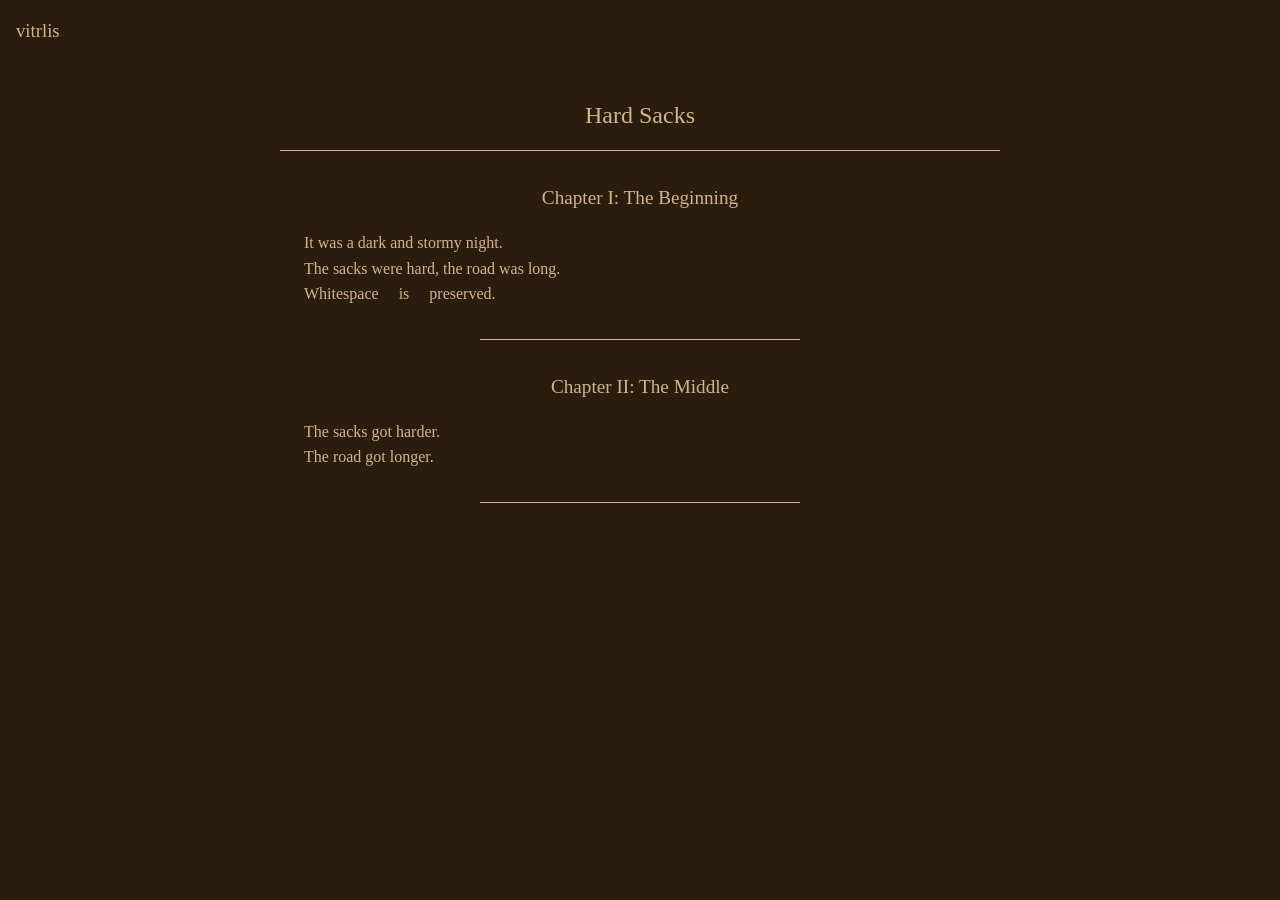
==== book.html @ 9f98b8ba "second commit" ====
<!DOCTYPE html>
<html lang="en">
<head>
    <meta charset="UTF-8">
    <meta name="viewport" content="width=device-width, initial-scale=1.0">
    <title>Hard Sacks - vitrlis</title>
    <link rel="stylesheet" href="style.css">
</head>
<body class="sub-page">
    <div class="site-header">
        <a href="index.html"><h3>vitrlis</h3></a>
    </div>
    
    <div class="content-container">
        <h2 class="main-title">Hard Sacks</h2>
        <hr class="full-width">
        
        <div class="chapters">

            <div class="chapter">
                <h5 class="chapter-title">Chapter I: The Beginning</h5>
                <div class="text-content">It was a dark and stormy night.
The sacks were hard, the road was long.
Whitespace     is     preserved.</div>
                <hr class="chapter-divider">
            </div>

            <div class="chapter">
                <h5 class="chapter-title">Chapter II: The Middle</h5>
                <div class="text-content">The sacks got harder.
The road got longer.</div>
                <hr class="chapter-divider">
            </div>

        </div>
    </div>
</body>
</html>
---- style.css ----
body {
  background-color: #2b1d0e; /* Dark brown */
  color: #d2b48c; /* Sepia/Tan */
  font-family: "Times New Roman", Times, serif;
  margin: 0;
  padding: 2rem;
  line-height: 1.6;
}

a {
  color: inherit;
  text-decoration: none;
}

a:hover {
  text-decoration: underline;
}

h2, h3, h5 {
  font-weight: normal;
  text-align: center;
  margin: 0;
}

h2 {
  font-size: 1.5rem;
}

h3 {
  font-size: 1.17rem;
}

.home-nav {
  display: flex;
  flex-direction: column;
  align-items: center;
  justify-content: center;
  height: 80vh;
  gap: 2rem;
}

.site-header {
  position: absolute;
  top: 1rem;
  left: 1rem;
}

.site-header h3 {
  text-align: left;
  margin: 0;
}

.content-container {
  max-width: 800px;
  margin: 4rem auto;
}

.main-title {
  font-size: 1.5rem;
  margin-bottom: 0.5rem;
}

hr.full-width {
  border: 0;
  border-top: 1px solid #d2b48c;
  margin: 1rem 5%;
}

hr.chapter-divider {
  border: 0;
  border-top: 1px solid #d2b48c;
  margin: 2rem 30%;
}

.chapter-title {
  font-size: 1.2rem;
  margin: 2rem 0 1rem 0;
}

.text-content {
  white-space: pre-wrap;
  text-align: left;
  margin: 0 8% 2rem 8%;
}
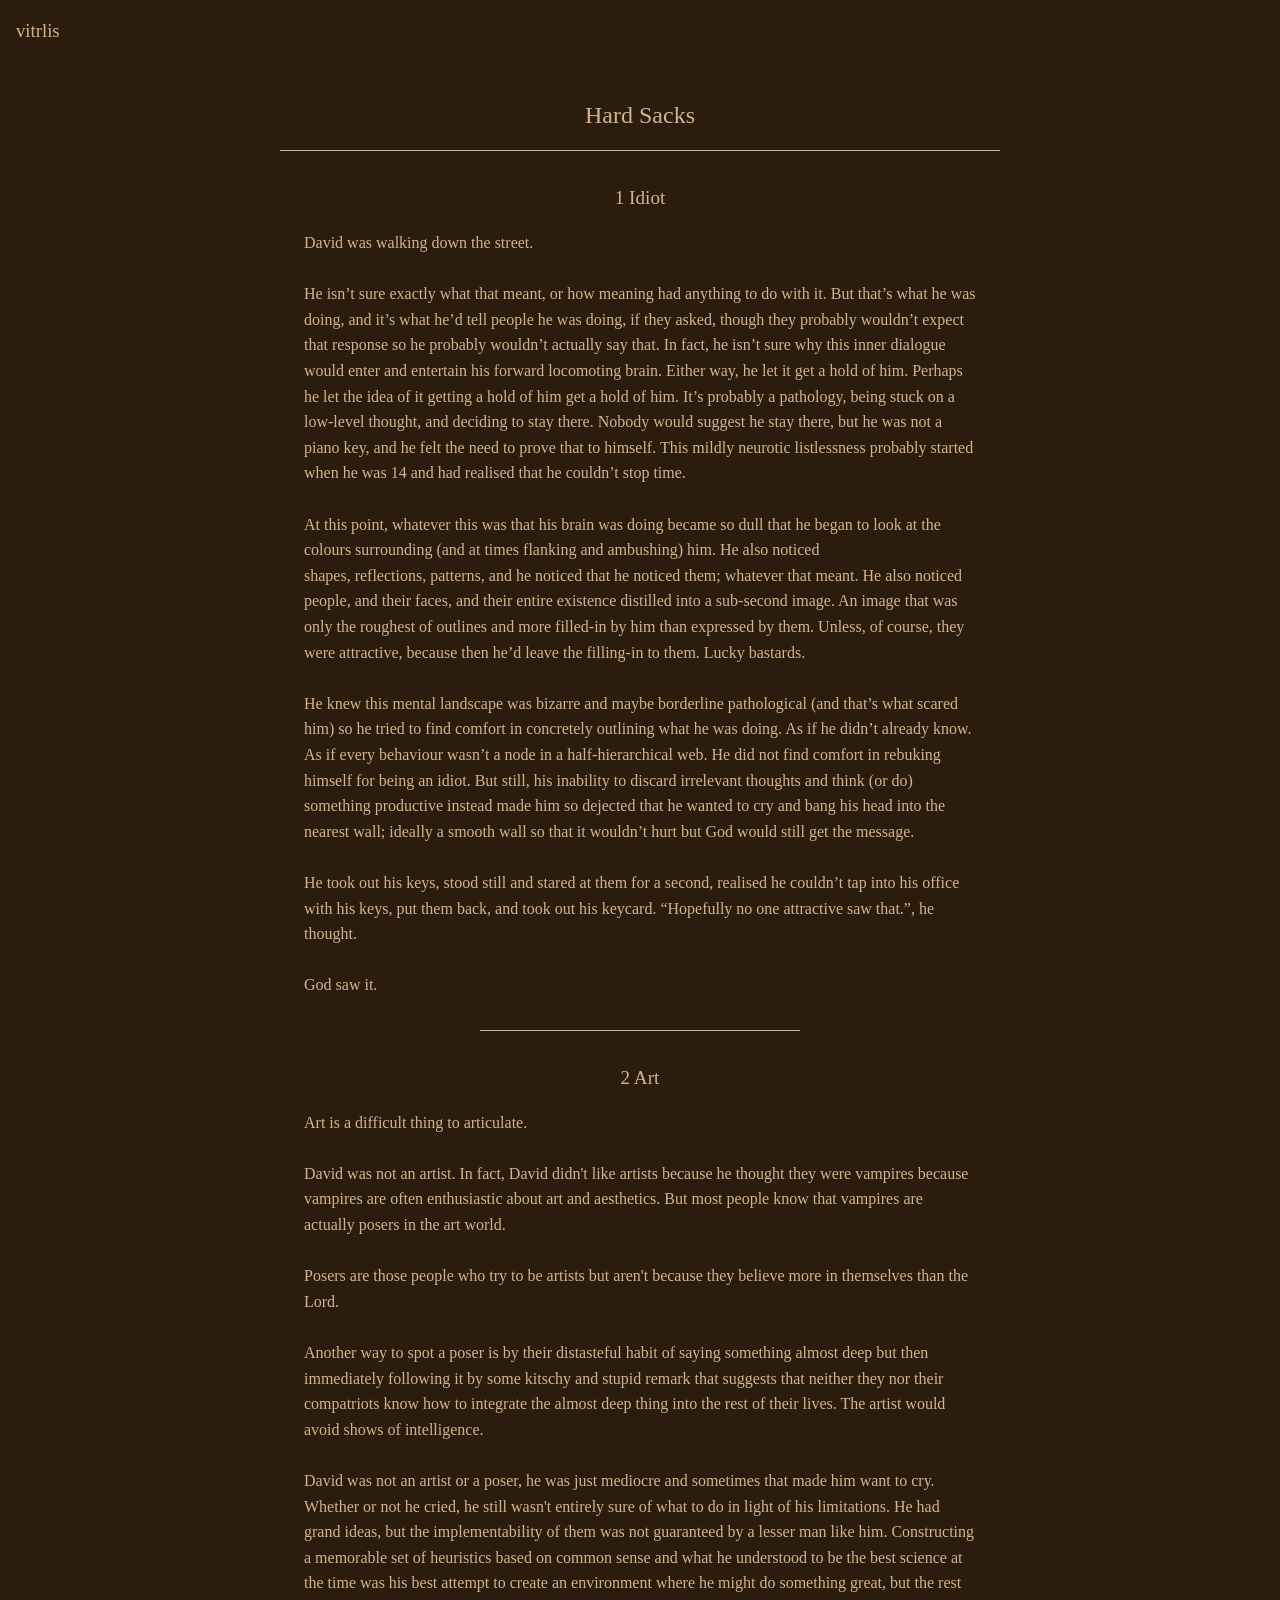
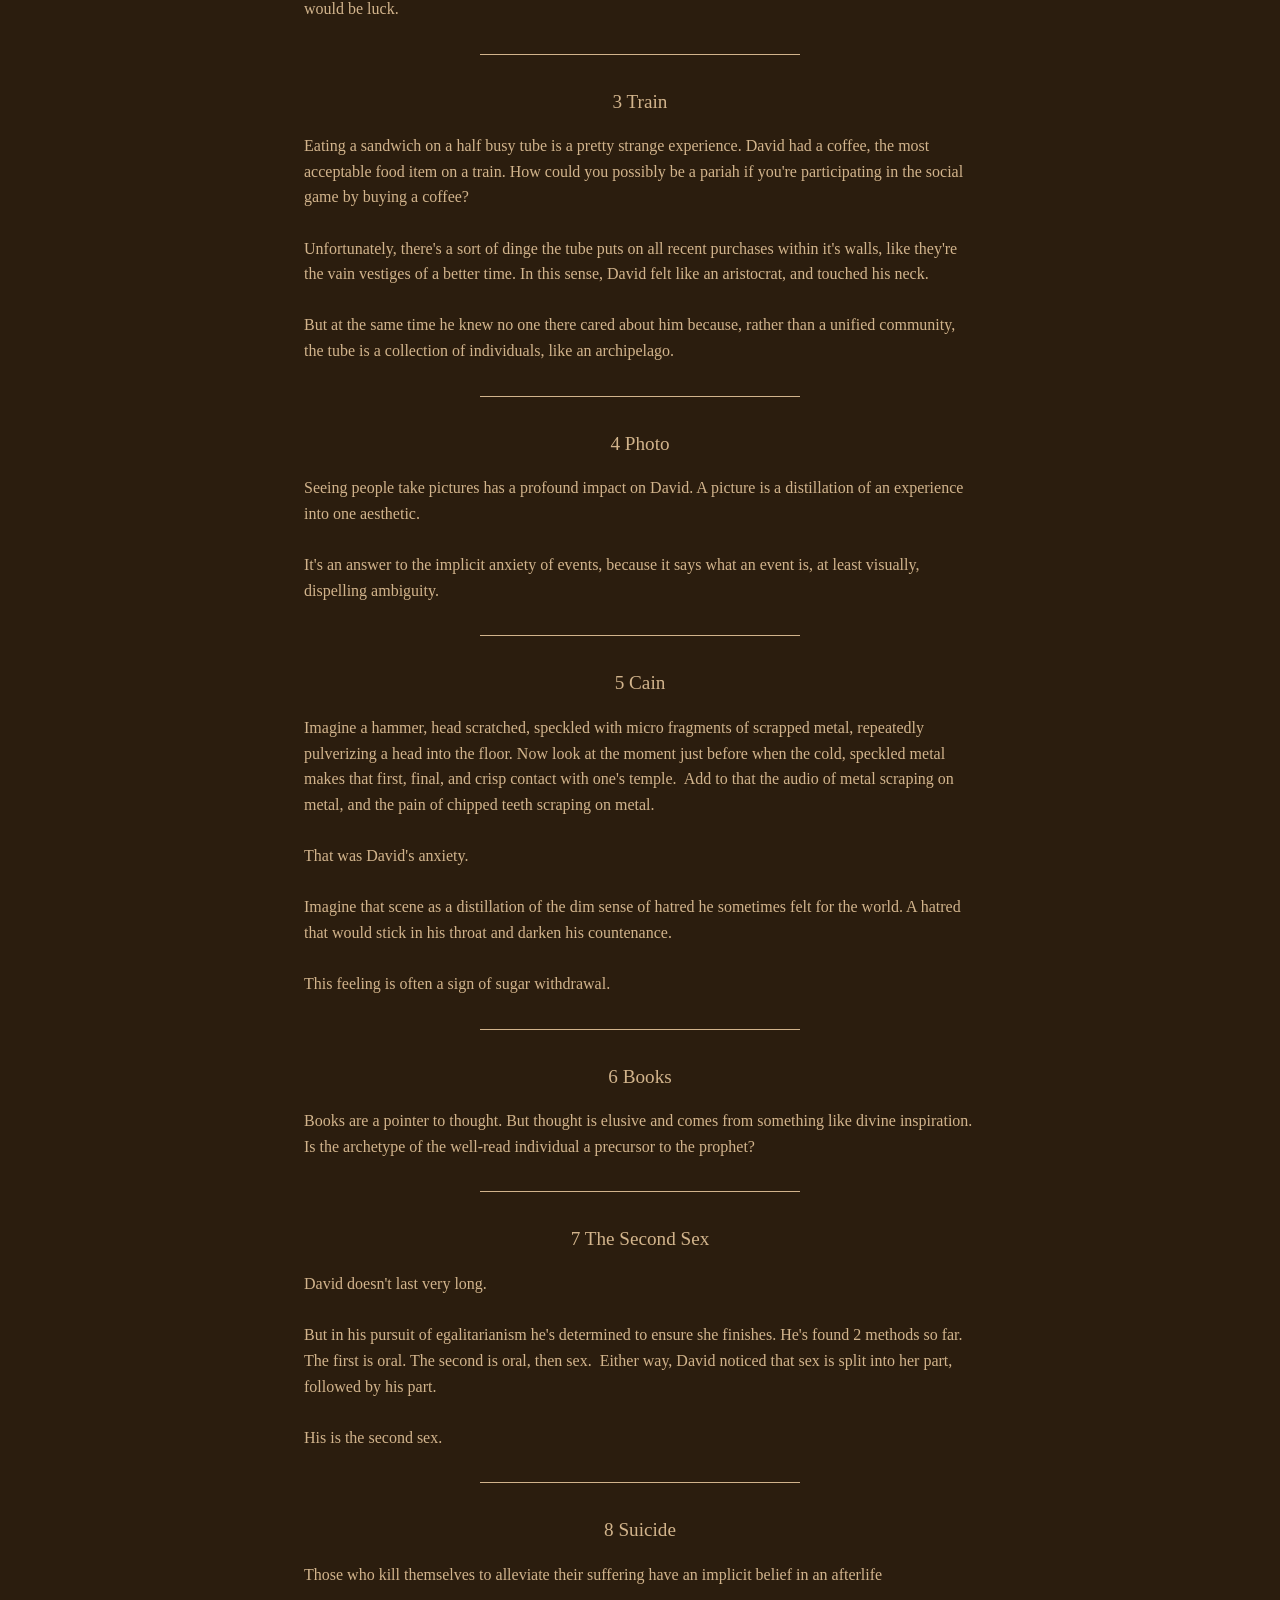
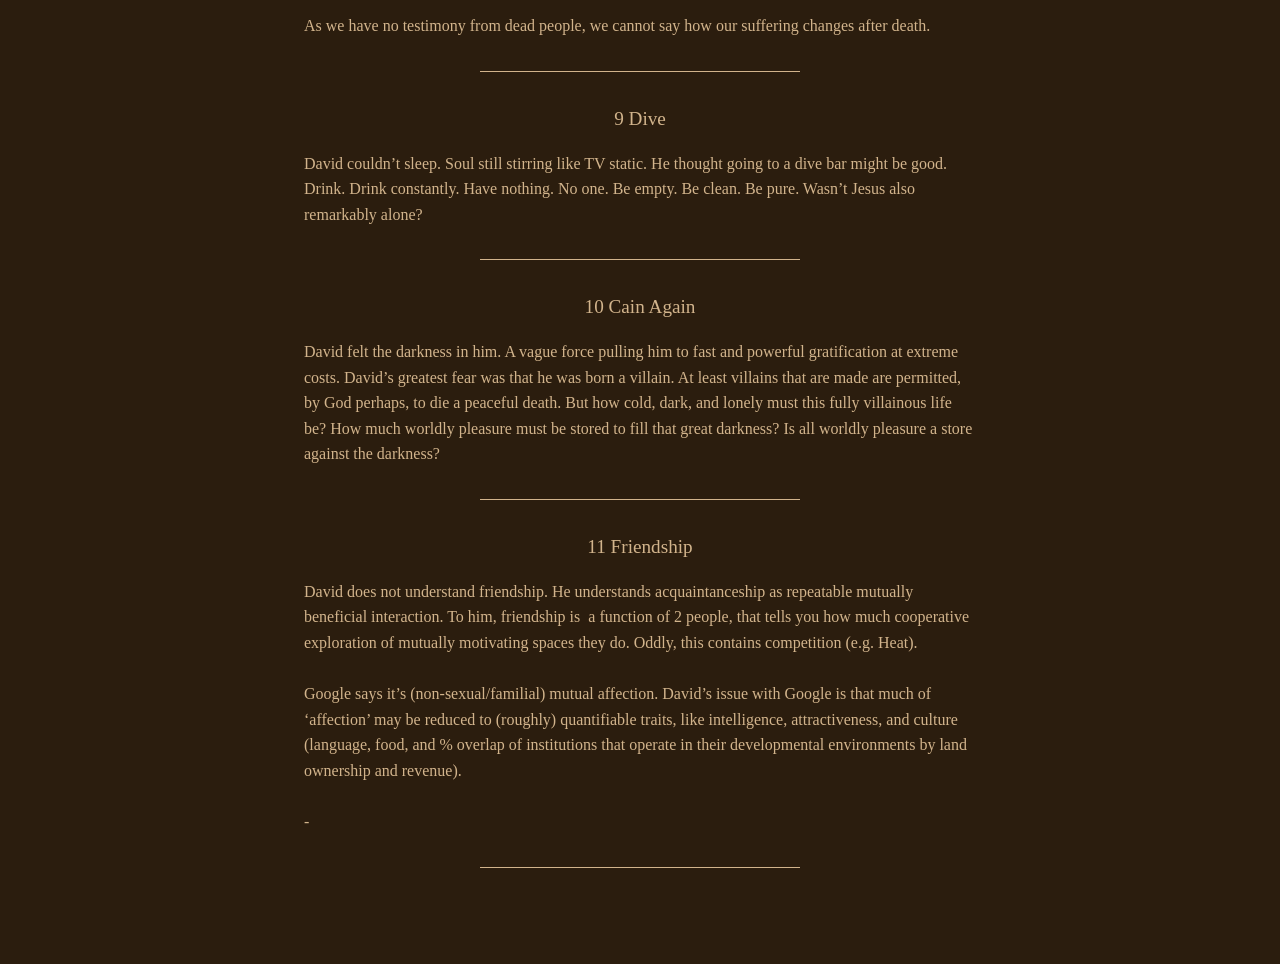
==== commit 0c02b60a: "added content" ====
--- a/book.html
+++ b/book.html
@@ -18,17 +18,109 @@
         <div class="chapters">
 
             <div class="chapter">
-                <h5 class="chapter-title">Chapter I: The Beginning</h5>
-                <div class="text-content">It was a dark and stormy night.
-The sacks were hard, the road was long.
-Whitespace     is     preserved.</div>
+                <h5 class="chapter-title">1 Idiot</h5>
+                <div class="text-content">David was walking down the street. 
+
+He isn’t sure exactly what that meant, or how meaning had anything to do with it. But that’s what he was doing, and it’s what he’d tell people he was doing, if they asked, though they probably wouldn’t expect that response so he probably wouldn’t actually say that. In fact, he isn’t sure why this inner dialogue would enter and entertain his forward locomoting brain. Either way, he let it get a hold of him. Perhaps he let the idea of it getting a hold of him get a hold of him. It’s probably a pathology, being stuck on a low-level thought, and deciding to stay there. Nobody would suggest he stay there, but he was not a piano key, and he felt the need to prove that to himself. This mildly neurotic listlessness probably started when he was 14 and had realised that he couldn’t stop time.
+
+At this point, whatever this was that his brain was doing became so dull that he began to look at the colours surrounding (and at times flanking and ambushing) him. He also noticed
+shapes, reflections, patterns, and he noticed that he noticed them; whatever that meant. He also noticed people, and their faces, and their entire existence distilled into a sub-second image. An image that was only the roughest of outlines and more filled-in by him than expressed by them. Unless, of course, they were attractive, because then he’d leave the filling-in to them. Lucky bastards.
+
+He knew this mental landscape was bizarre and maybe borderline pathological (and that’s what scared him) so he tried to find comfort in concretely outlining what he was doing. As if he didn’t already know. As if every behaviour wasn’t a node in a half-hierarchical web. He did not find comfort in rebuking himself for being an idiot. But still, his inability to discard irrelevant thoughts and think (or do) something productive instead made him so dejected that he wanted to cry and bang his head into the nearest wall; ideally a smooth wall so that it wouldn’t hurt but God would still get the message.
+
+He took out his keys, stood still and stared at them for a second, realised he couldn’t tap into his office with his keys, put them back, and took out his keycard. “Hopefully no one attractive saw that.”, he thought.
+
+God saw it.</div>
                 <hr class="chapter-divider">
             </div>
 
             <div class="chapter">
-                <h5 class="chapter-title">Chapter II: The Middle</h5>
-                <div class="text-content">The sacks got harder.
-The road got longer.</div>
+                <h5 class="chapter-title">2 Art</h5>
+                <div class="text-content">Art is a difficult thing to articulate.
+
+David was not an artist. In fact, David didn't like artists because he thought they were vampires because vampires are often enthusiastic about art and aesthetics. But most people know that vampires are actually posers in the art world. 
+
+Posers are those people who try to be artists but aren't because they believe more in themselves than the Lord. 
+
+Another way to spot a poser is by their distasteful habit of saying something almost deep but then immediately following it by some kitschy and stupid remark that suggests that neither they nor their compatriots know how to integrate the almost deep thing into the rest of their lives. The artist would avoid shows of intelligence. 
+
+David was not an artist or a poser, he was just mediocre and sometimes that made him want to cry. Whether or not he cried, he still wasn't entirely sure of what to do in light of his limitations. He had grand ideas, but the implementability of them was not guaranteed by a lesser man like him. Constructing a memorable set of heuristics based on common sense and what he understood to be the best science at the time was his best attempt to create an environment where he might do something great, but the rest would be luck.</div>
+                <hr class="chapter-divider">
+            </div>
+
+            <div class="chapter">
+                <h5 class="chapter-title">3 Train</h5>
+                <div class="text-content">Eating a sandwich on a half busy tube is a pretty strange experience. David had a coffee, the most acceptable food item on a train. How could you possibly be a pariah if you're participating in the social game by buying a coffee? 
+
+Unfortunately, there's a sort of dinge the tube puts on all recent purchases within it's walls, like they're the vain vestiges of a better time. In this sense, David felt like an aristocrat, and touched his neck.
+
+But at the same time he knew no one there cared about him because, rather than a unified community, the tube is a collection of individuals, like an archipelago.</div>
+                <hr class="chapter-divider">
+            </div>
+
+            <div class="chapter">
+                <h5 class="chapter-title">4 Photo</h5>
+                <div class="text-content">Seeing people take pictures has a profound impact on David. A picture is a distillation of an experience into one aesthetic. 
+
+It's an answer to the implicit anxiety of events, because it says what an event is, at least visually, dispelling ambiguity.</div>
+                <hr class="chapter-divider">
+            </div>
+
+            <div class="chapter">
+                <h5 class="chapter-title">5 Cain</h5>
+                <div class="text-content">Imagine a hammer, head scratched, speckled with micro fragments of scrapped metal, repeatedly pulverizing a head into the floor. Now look at the moment just before when the cold, speckled metal makes that first, final, and crisp contact with one's temple.  Add to that the audio of metal scraping on metal, and the pain of chipped teeth scraping on metal. 
+
+That was David's anxiety. 
+
+Imagine that scene as a distillation of the dim sense of hatred he sometimes felt for the world. A hatred that would stick in his throat and darken his countenance. 
+
+This feeling is often a sign of sugar withdrawal.</div>
+                <hr class="chapter-divider">
+            </div>
+
+            <div class="chapter">
+                <h5 class="chapter-title">6 Books</h5>
+                <div class="text-content">Books are a pointer to thought. But thought is elusive and comes from something like divine inspiration. Is the archetype of the well-read individual a precursor to the prophet?</div>
+                <hr class="chapter-divider">
+            </div>
+
+            <div class="chapter">
+                <h5 class="chapter-title">7 The Second Sex</h5>
+                <div class="text-content">David doesn't last very long. 
+
+But in his pursuit of egalitarianism he's determined to ensure she finishes. He's found 2 methods so far. The first is oral. The second is oral, then sex.  Either way, David noticed that sex is split into her part, followed by his part. 
+
+His is the second sex.</div>
+                <hr class="chapter-divider">
+            </div>
+
+            <div class="chapter">
+                <h5 class="chapter-title">8 Suicide</h5>
+                <div class="text-content">Those who kill themselves to alleviate their suffering have an implicit belief in an afterlife
+
+As we have no testimony from dead people, we cannot say how our suffering changes after death.</div>
+                <hr class="chapter-divider">
+            </div>
+
+            <div class="chapter">
+                <h5 class="chapter-title">9 Dive</h5>
+                <div class="text-content">David couldn’t sleep. Soul still stirring like TV static. He thought going to a dive bar might be good. Drink. Drink constantly. Have nothing. No one. Be empty. Be clean. Be pure. Wasn’t Jesus also remarkably alone?</div>
+                <hr class="chapter-divider">
+            </div>
+
+            <div class="chapter">
+                <h5 class="chapter-title">10 Cain Again</h5>
+                <div class="text-content">David felt the darkness in him. A vague force pulling him to fast and powerful gratification at extreme costs. David’s greatest fear was that he was born a villain. At least villains that are made are permitted, by God perhaps, to die a peaceful death. But how cold, dark, and lonely must this fully villainous life be? How much worldly pleasure must be stored to fill that great darkness? Is all worldly pleasure a store against the darkness?</div>
+                <hr class="chapter-divider">
+            </div>
+
+            <div class="chapter">
+                <h5 class="chapter-title">11 Friendship</h5>
+                <div class="text-content">David does not understand friendship. He understands acquaintanceship as repeatable mutually beneficial interaction. To him, friendship is  a function of 2 people, that tells you how much cooperative exploration of mutually motivating spaces they do. Oddly, this contains competition (e.g. Heat).
+
+Google says it’s (non-sexual/familial) mutual affection. David’s issue with Google is that much of ‘affection’ may be reduced to (roughly) quantifiable traits, like intelligence, attractiveness, and culture (language, food, and % overlap of institutions that operate in their developmental environments by land ownership and revenue). 
+
+-</div>
                 <hr class="chapter-divider">
             </div>
 
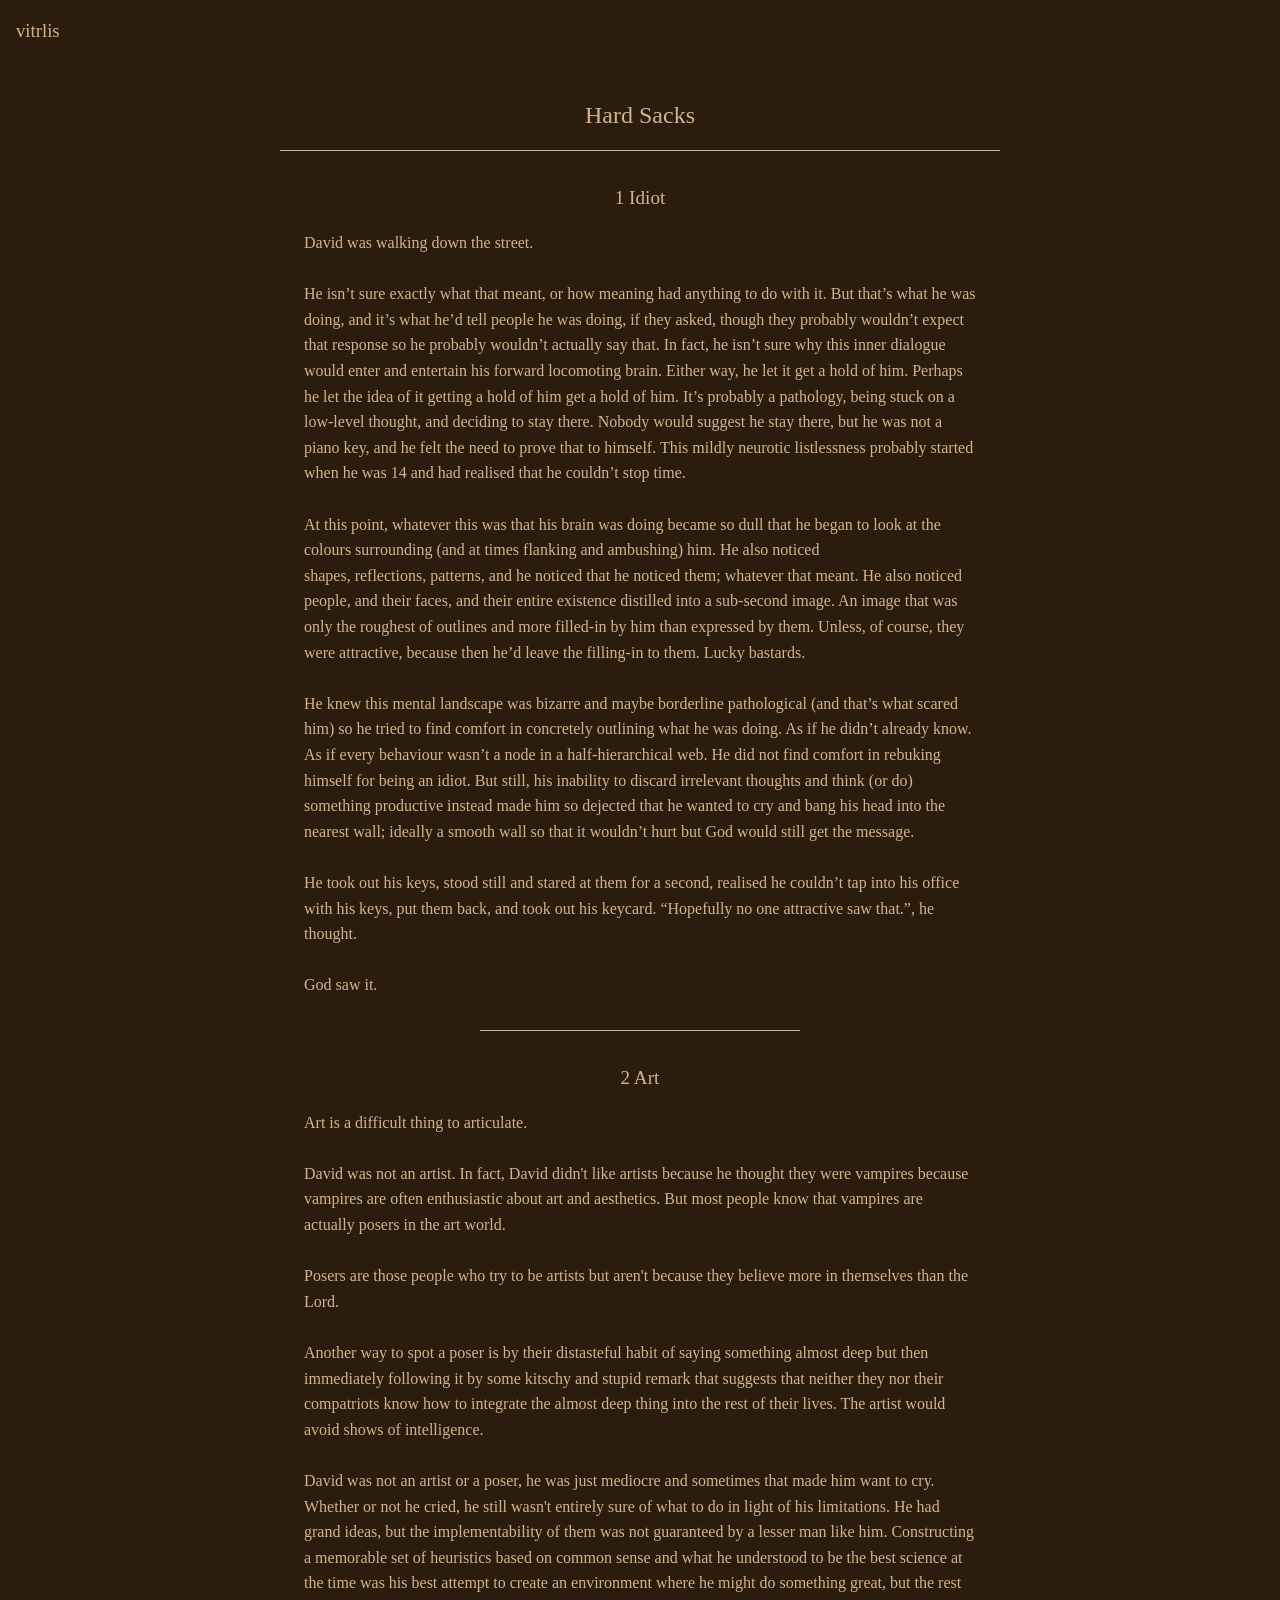
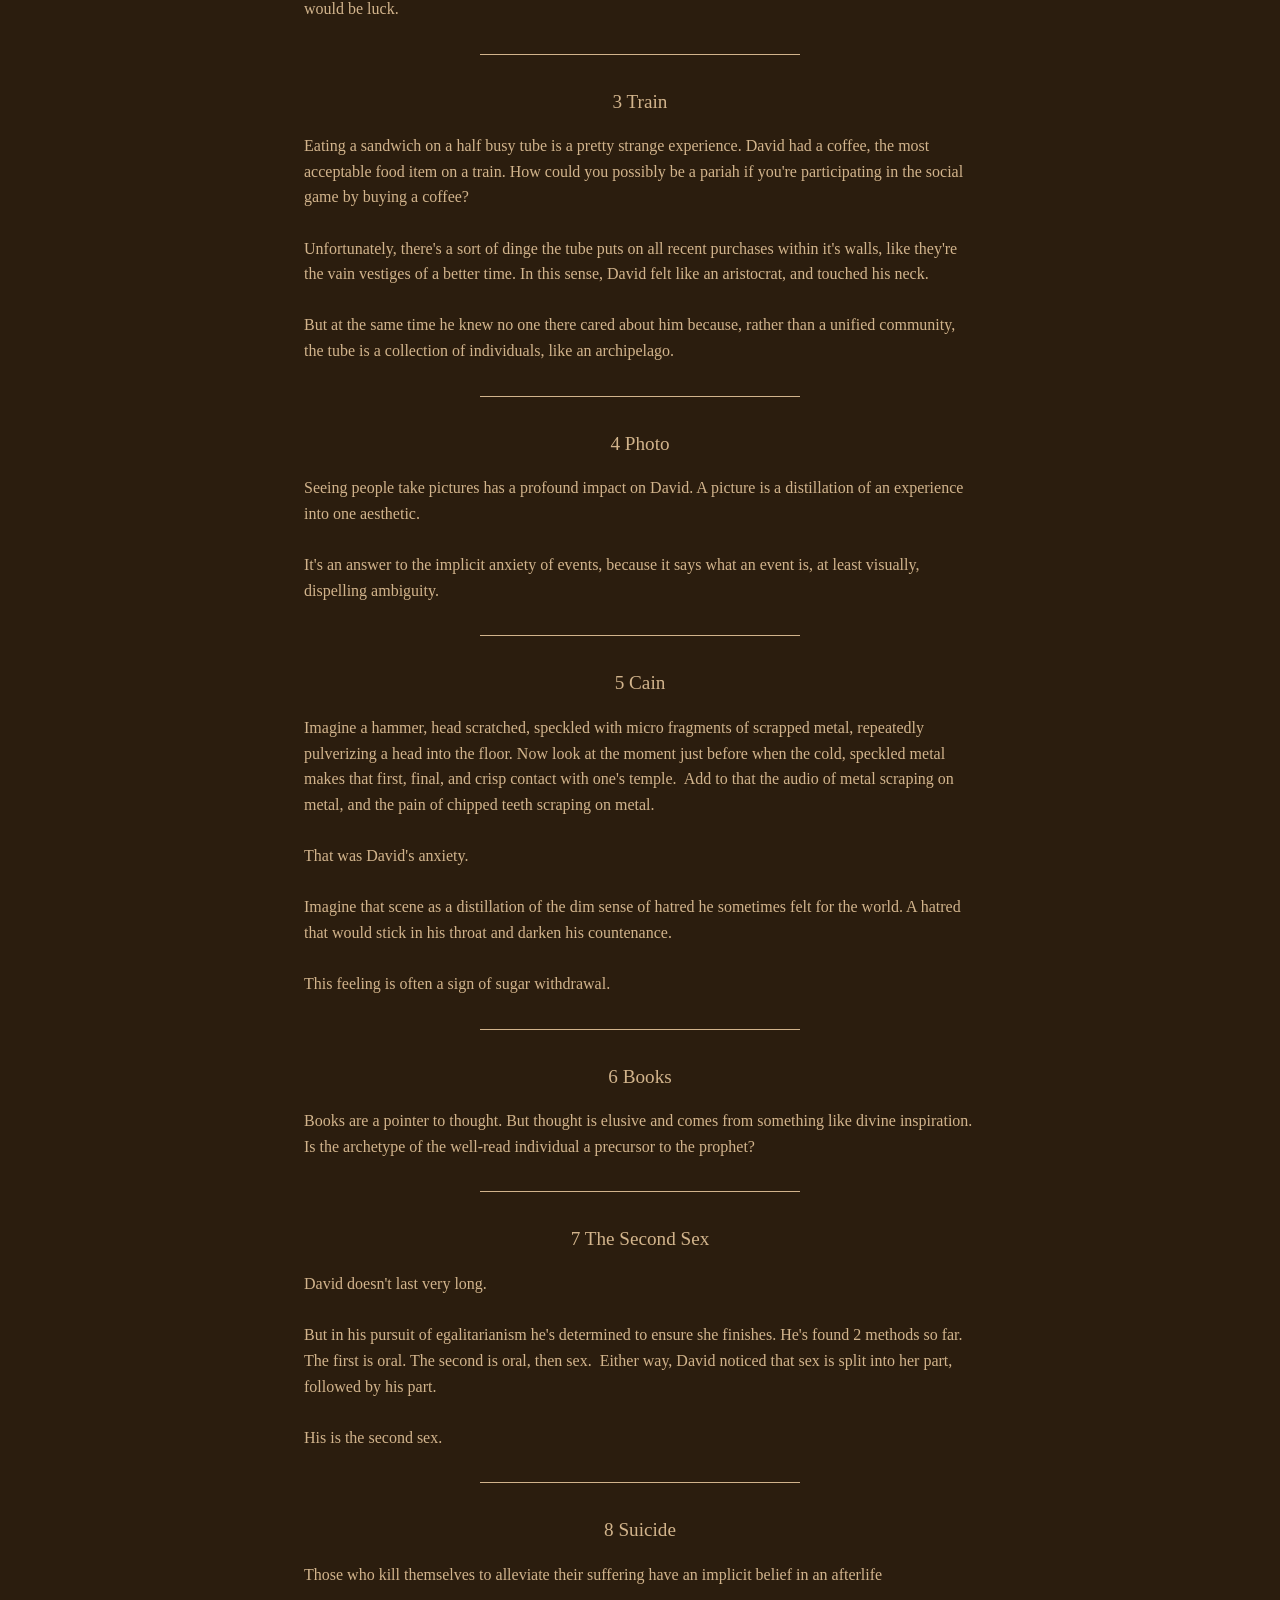
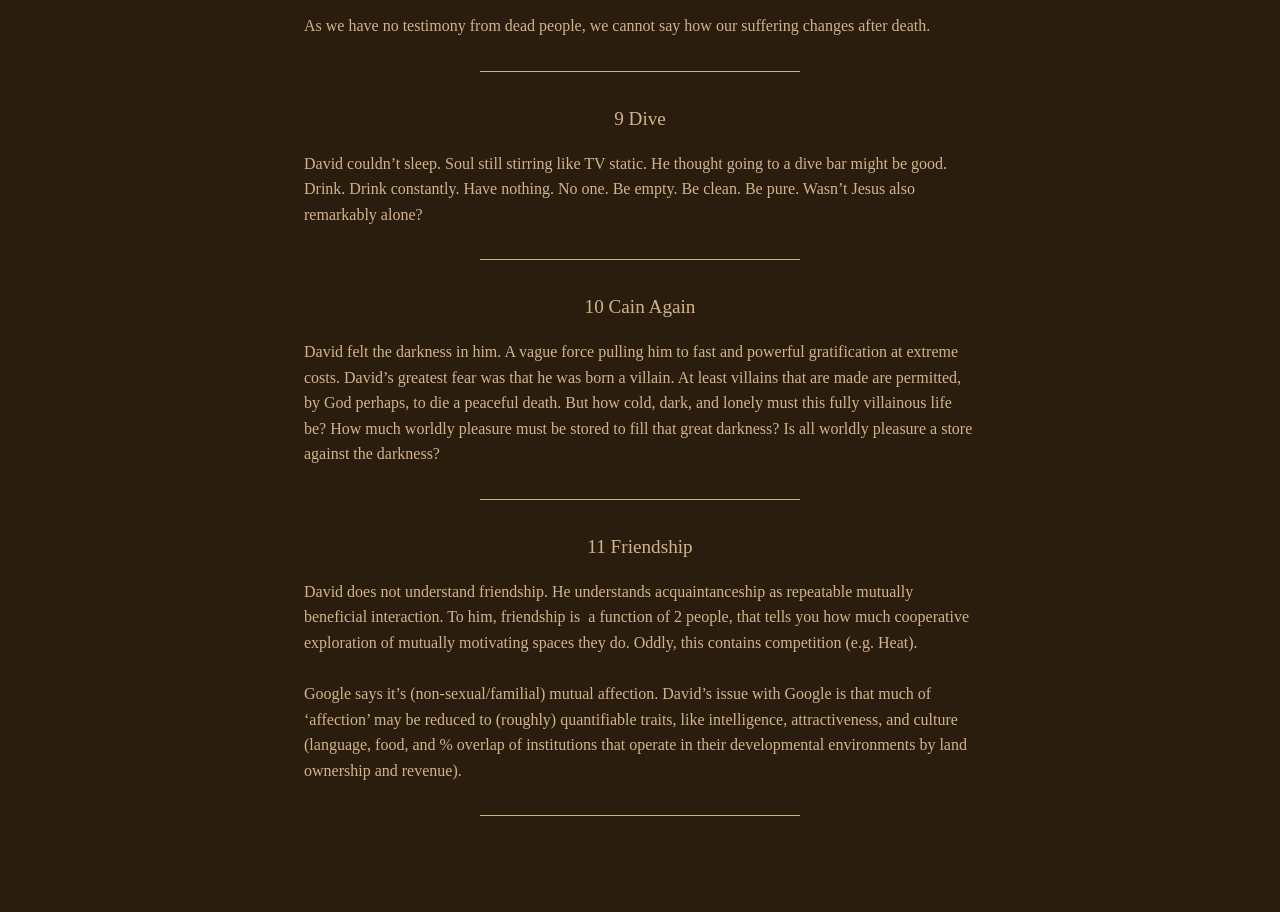
==== commit 5ee86c80: "fixed bug" ====
--- a/book.html
+++ b/book.html
@@ -118,9 +118,7 @@
                 <h5 class="chapter-title">11 Friendship</h5>
                 <div class="text-content">David does not understand friendship. He understands acquaintanceship as repeatable mutually beneficial interaction. To him, friendship is  a function of 2 people, that tells you how much cooperative exploration of mutually motivating spaces they do. Oddly, this contains competition (e.g. Heat).
 
-Google says it’s (non-sexual/familial) mutual affection. David’s issue with Google is that much of ‘affection’ may be reduced to (roughly) quantifiable traits, like intelligence, attractiveness, and culture (language, food, and % overlap of institutions that operate in their developmental environments by land ownership and revenue). 
-
--</div>
+Google says it’s (non-sexual/familial) mutual affection. David’s issue with Google is that much of ‘affection’ may be reduced to (roughly) quantifiable traits, like intelligence, attractiveness, and culture (language, food, and % overlap of institutions that operate in their developmental environments by land ownership and revenue).</div>
                 <hr class="chapter-divider">
             </div>
 
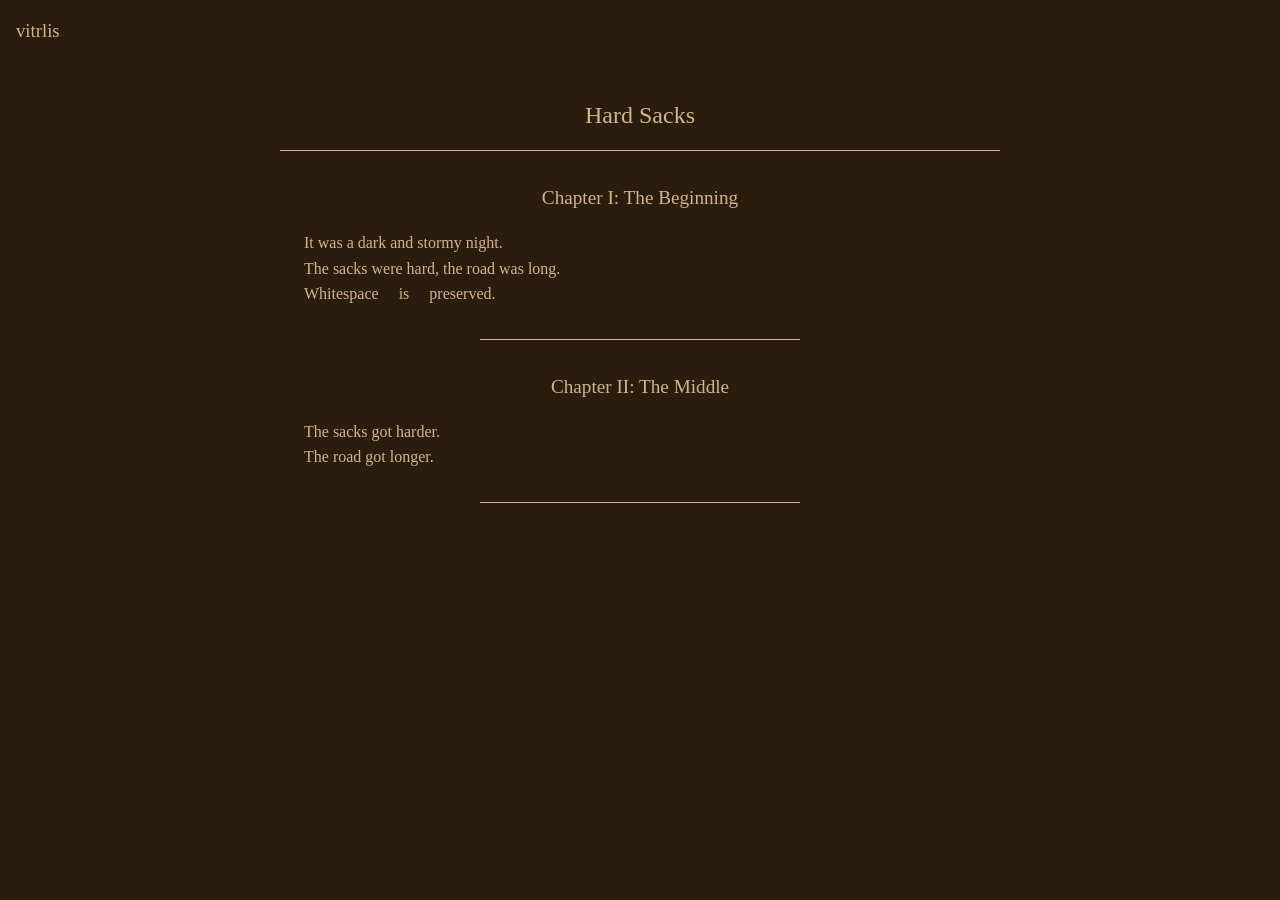
==== commit 4b8d9bb7: "edit" ====
--- a/book.html
+++ b/book.html
@@ -18,107 +18,17 @@
         <div class="chapters">
 
             <div class="chapter">
-                <h5 class="chapter-title">1 Idiot</h5>
-                <div class="text-content">David was walking down the street. 
-
-He isn’t sure exactly what that meant, or how meaning had anything to do with it. But that’s what he was doing, and it’s what he’d tell people he was doing, if they asked, though they probably wouldn’t expect that response so he probably wouldn’t actually say that. In fact, he isn’t sure why this inner dialogue would enter and entertain his forward locomoting brain. Either way, he let it get a hold of him. Perhaps he let the idea of it getting a hold of him get a hold of him. It’s probably a pathology, being stuck on a low-level thought, and deciding to stay there. Nobody would suggest he stay there, but he was not a piano key, and he felt the need to prove that to himself. This mildly neurotic listlessness probably started when he was 14 and had realised that he couldn’t stop time.
-
-At this point, whatever this was that his brain was doing became so dull that he began to look at the colours surrounding (and at times flanking and ambushing) him. He also noticed
-shapes, reflections, patterns, and he noticed that he noticed them; whatever that meant. He also noticed people, and their faces, and their entire existence distilled into a sub-second image. An image that was only the roughest of outlines and more filled-in by him than expressed by them. Unless, of course, they were attractive, because then he’d leave the filling-in to them. Lucky bastards.
-
-He knew this mental landscape was bizarre and maybe borderline pathological (and that’s what scared him) so he tried to find comfort in concretely outlining what he was doing. As if he didn’t already know. As if every behaviour wasn’t a node in a half-hierarchical web. He did not find comfort in rebuking himself for being an idiot. But still, his inability to discard irrelevant thoughts and think (or do) something productive instead made him so dejected that he wanted to cry and bang his head into the nearest wall; ideally a smooth wall so that it wouldn’t hurt but God would still get the message.
-
-He took out his keys, stood still and stared at them for a second, realised he couldn’t tap into his office with his keys, put them back, and took out his keycard. “Hopefully no one attractive saw that.”, he thought.
-
-God saw it.</div>
+                <h5 class="chapter-title">Chapter I: The Beginning</h5>
+                <div class="text-content">It was a dark and stormy night.
+The sacks were hard, the road was long.
+Whitespace     is     preserved.</div>
                 <hr class="chapter-divider">
             </div>
 
             <div class="chapter">
-                <h5 class="chapter-title">2 Art</h5>
-                <div class="text-content">Art is a difficult thing to articulate.
-
-David was not an artist. In fact, David didn't like artists because he thought they were vampires because vampires are often enthusiastic about art and aesthetics. But most people know that vampires are actually posers in the art world. 
-
-Posers are those people who try to be artists but aren't because they believe more in themselves than the Lord. 
-
-Another way to spot a poser is by their distasteful habit of saying something almost deep but then immediately following it by some kitschy and stupid remark that suggests that neither they nor their compatriots know how to integrate the almost deep thing into the rest of their lives. The artist would avoid shows of intelligence. 
-
-David was not an artist or a poser, he was just mediocre and sometimes that made him want to cry. Whether or not he cried, he still wasn't entirely sure of what to do in light of his limitations. He had grand ideas, but the implementability of them was not guaranteed by a lesser man like him. Constructing a memorable set of heuristics based on common sense and what he understood to be the best science at the time was his best attempt to create an environment where he might do something great, but the rest would be luck.</div>
-                <hr class="chapter-divider">
-            </div>
-
-            <div class="chapter">
-                <h5 class="chapter-title">3 Train</h5>
-                <div class="text-content">Eating a sandwich on a half busy tube is a pretty strange experience. David had a coffee, the most acceptable food item on a train. How could you possibly be a pariah if you're participating in the social game by buying a coffee? 
-
-Unfortunately, there's a sort of dinge the tube puts on all recent purchases within it's walls, like they're the vain vestiges of a better time. In this sense, David felt like an aristocrat, and touched his neck.
-
-But at the same time he knew no one there cared about him because, rather than a unified community, the tube is a collection of individuals, like an archipelago.</div>
-                <hr class="chapter-divider">
-            </div>
-
-            <div class="chapter">
-                <h5 class="chapter-title">4 Photo</h5>
-                <div class="text-content">Seeing people take pictures has a profound impact on David. A picture is a distillation of an experience into one aesthetic. 
-
-It's an answer to the implicit anxiety of events, because it says what an event is, at least visually, dispelling ambiguity.</div>
-                <hr class="chapter-divider">
-            </div>
-
-            <div class="chapter">
-                <h5 class="chapter-title">5 Cain</h5>
-                <div class="text-content">Imagine a hammer, head scratched, speckled with micro fragments of scrapped metal, repeatedly pulverizing a head into the floor. Now look at the moment just before when the cold, speckled metal makes that first, final, and crisp contact with one's temple.  Add to that the audio of metal scraping on metal, and the pain of chipped teeth scraping on metal. 
-
-That was David's anxiety. 
-
-Imagine that scene as a distillation of the dim sense of hatred he sometimes felt for the world. A hatred that would stick in his throat and darken his countenance. 
-
-This feeling is often a sign of sugar withdrawal.</div>
-                <hr class="chapter-divider">
-            </div>
-
-            <div class="chapter">
-                <h5 class="chapter-title">6 Books</h5>
-                <div class="text-content">Books are a pointer to thought. But thought is elusive and comes from something like divine inspiration. Is the archetype of the well-read individual a precursor to the prophet?</div>
-                <hr class="chapter-divider">
-            </div>
-
-            <div class="chapter">
-                <h5 class="chapter-title">7 The Second Sex</h5>
-                <div class="text-content">David doesn't last very long. 
-
-But in his pursuit of egalitarianism he's determined to ensure she finishes. He's found 2 methods so far. The first is oral. The second is oral, then sex.  Either way, David noticed that sex is split into her part, followed by his part. 
-
-His is the second sex.</div>
-                <hr class="chapter-divider">
-            </div>
-
-            <div class="chapter">
-                <h5 class="chapter-title">8 Suicide</h5>
-                <div class="text-content">Those who kill themselves to alleviate their suffering have an implicit belief in an afterlife
-
-As we have no testimony from dead people, we cannot say how our suffering changes after death.</div>
-                <hr class="chapter-divider">
-            </div>
-
-            <div class="chapter">
-                <h5 class="chapter-title">9 Dive</h5>
-                <div class="text-content">David couldn’t sleep. Soul still stirring like TV static. He thought going to a dive bar might be good. Drink. Drink constantly. Have nothing. No one. Be empty. Be clean. Be pure. Wasn’t Jesus also remarkably alone?</div>
-                <hr class="chapter-divider">
-            </div>
-
-            <div class="chapter">
-                <h5 class="chapter-title">10 Cain Again</h5>
-                <div class="text-content">David felt the darkness in him. A vague force pulling him to fast and powerful gratification at extreme costs. David’s greatest fear was that he was born a villain. At least villains that are made are permitted, by God perhaps, to die a peaceful death. But how cold, dark, and lonely must this fully villainous life be? How much worldly pleasure must be stored to fill that great darkness? Is all worldly pleasure a store against the darkness?</div>
-                <hr class="chapter-divider">
-            </div>
-
-            <div class="chapter">
-                <h5 class="chapter-title">11 Friendship</h5>
-                <div class="text-content">David does not understand friendship. He understands acquaintanceship as repeatable mutually beneficial interaction. To him, friendship is  a function of 2 people, that tells you how much cooperative exploration of mutually motivating spaces they do. Oddly, this contains competition (e.g. Heat).
-
-Google says it’s (non-sexual/familial) mutual affection. David’s issue with Google is that much of ‘affection’ may be reduced to (roughly) quantifiable traits, like intelligence, attractiveness, and culture (language, food, and % overlap of institutions that operate in their developmental environments by land ownership and revenue).</div>
+                <h5 class="chapter-title">Chapter II: The Middle</h5>
+                <div class="text-content">The sacks got harder.
+The road got longer.</div>
                 <hr class="chapter-divider">
             </div>
 
--- a/style.css
+++ b/style.css
@@ -82,3 +82,8 @@
   text-align: left;
   margin: 0 8% 2rem 8%;
 }
+
+.poems-page .text-content,
+.visions-page .text-content {
+  text-align: center;
+}
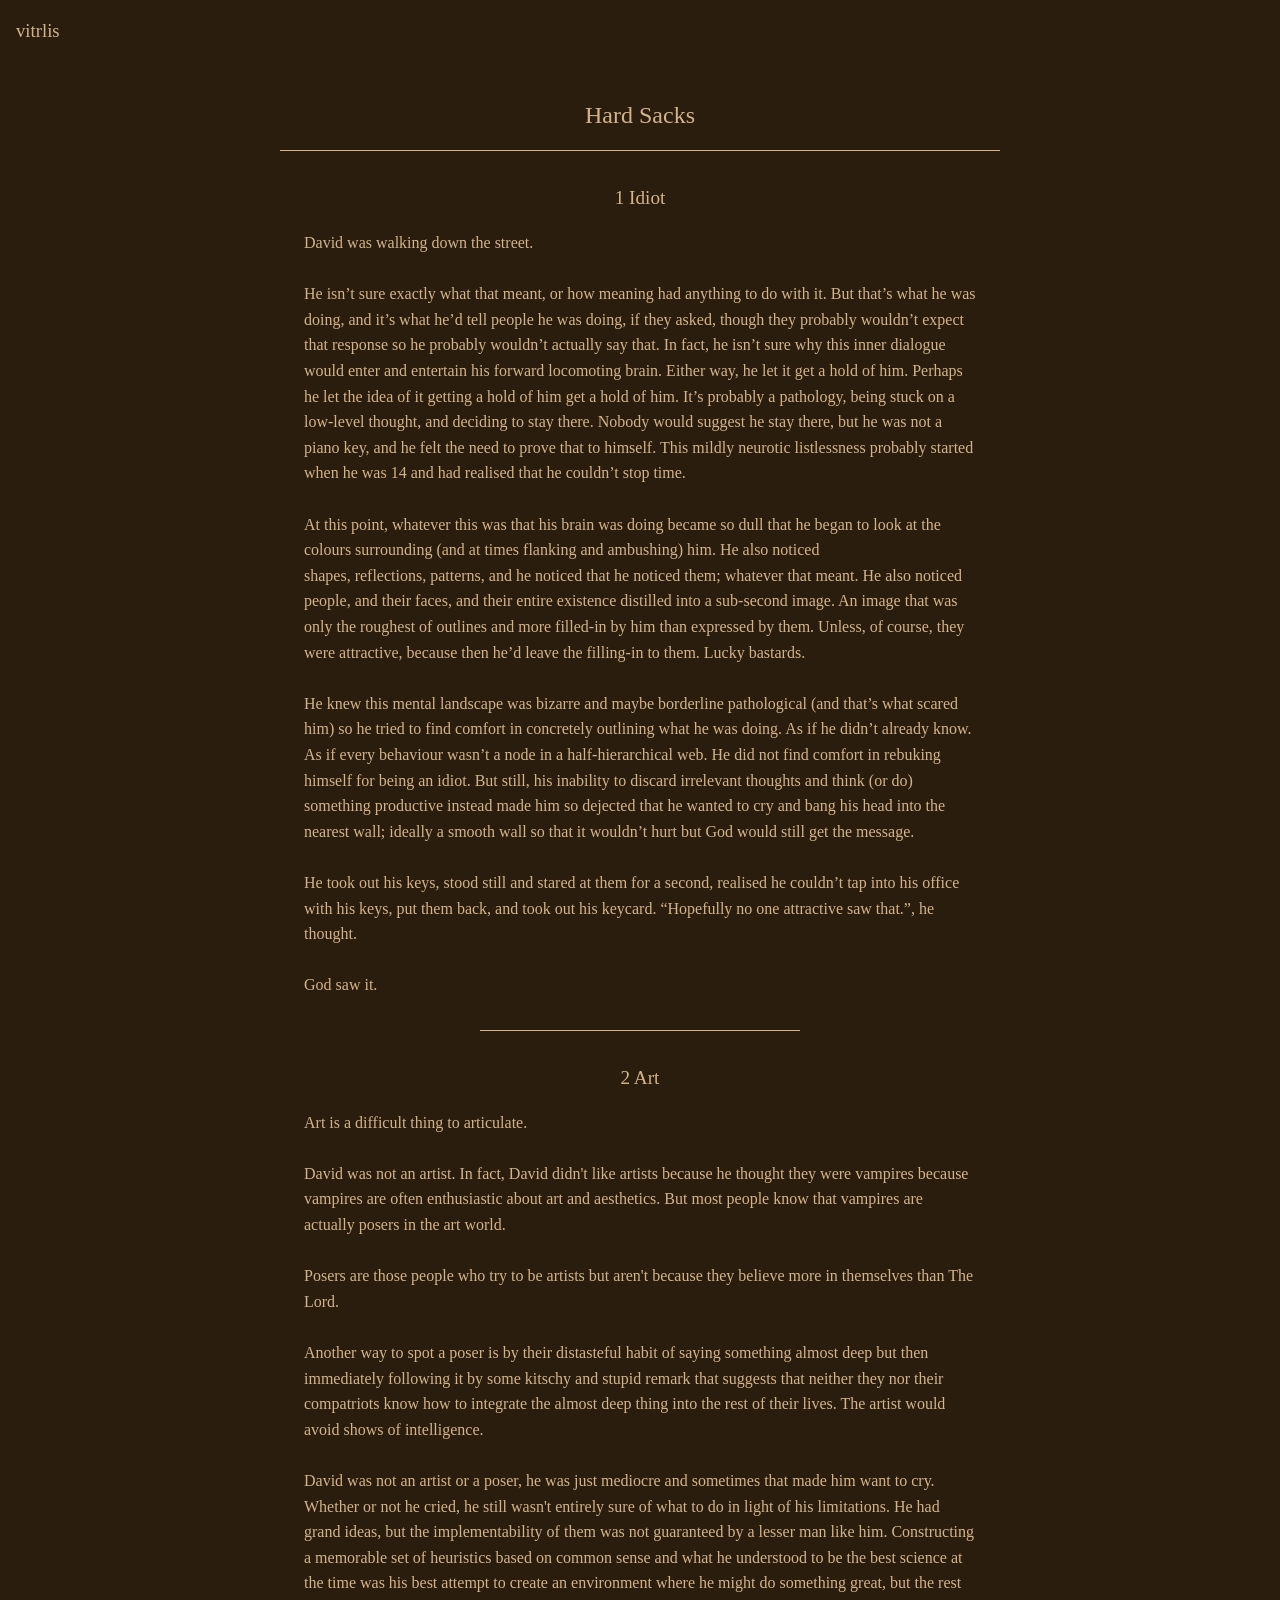
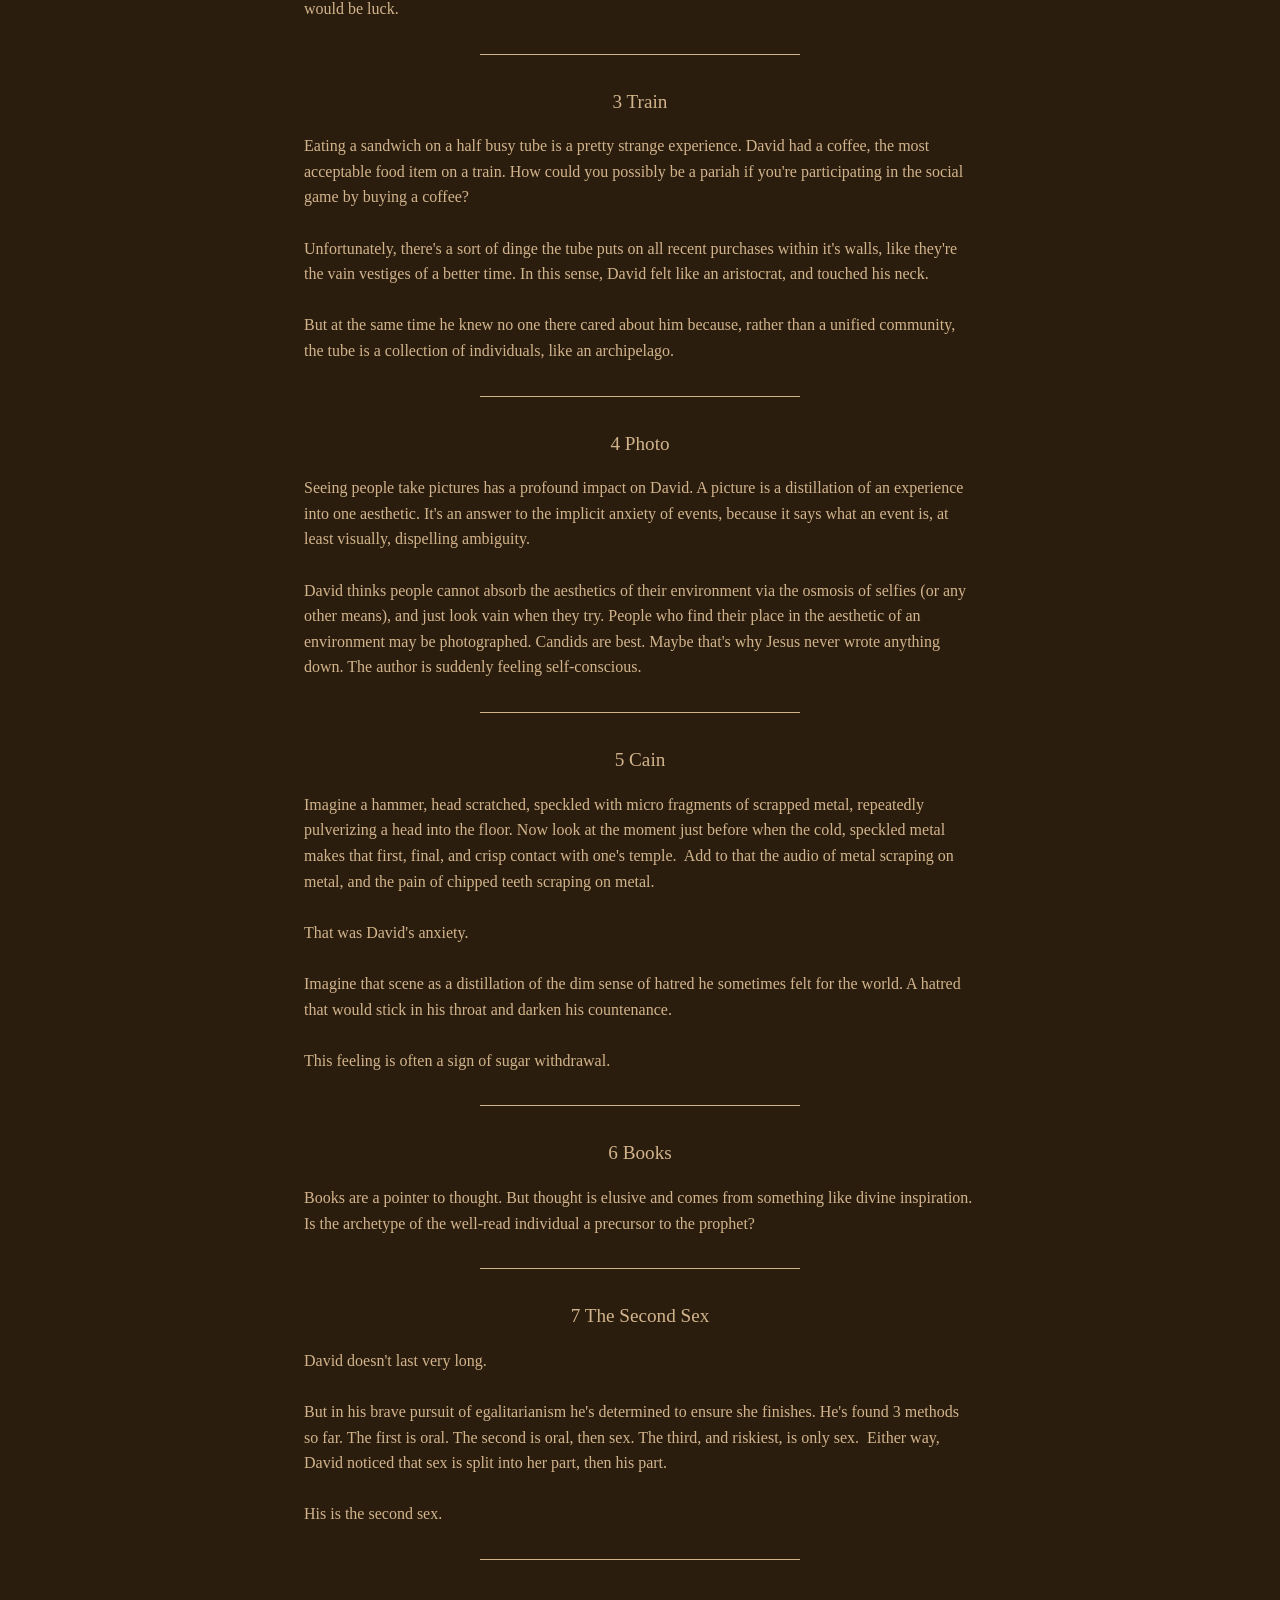
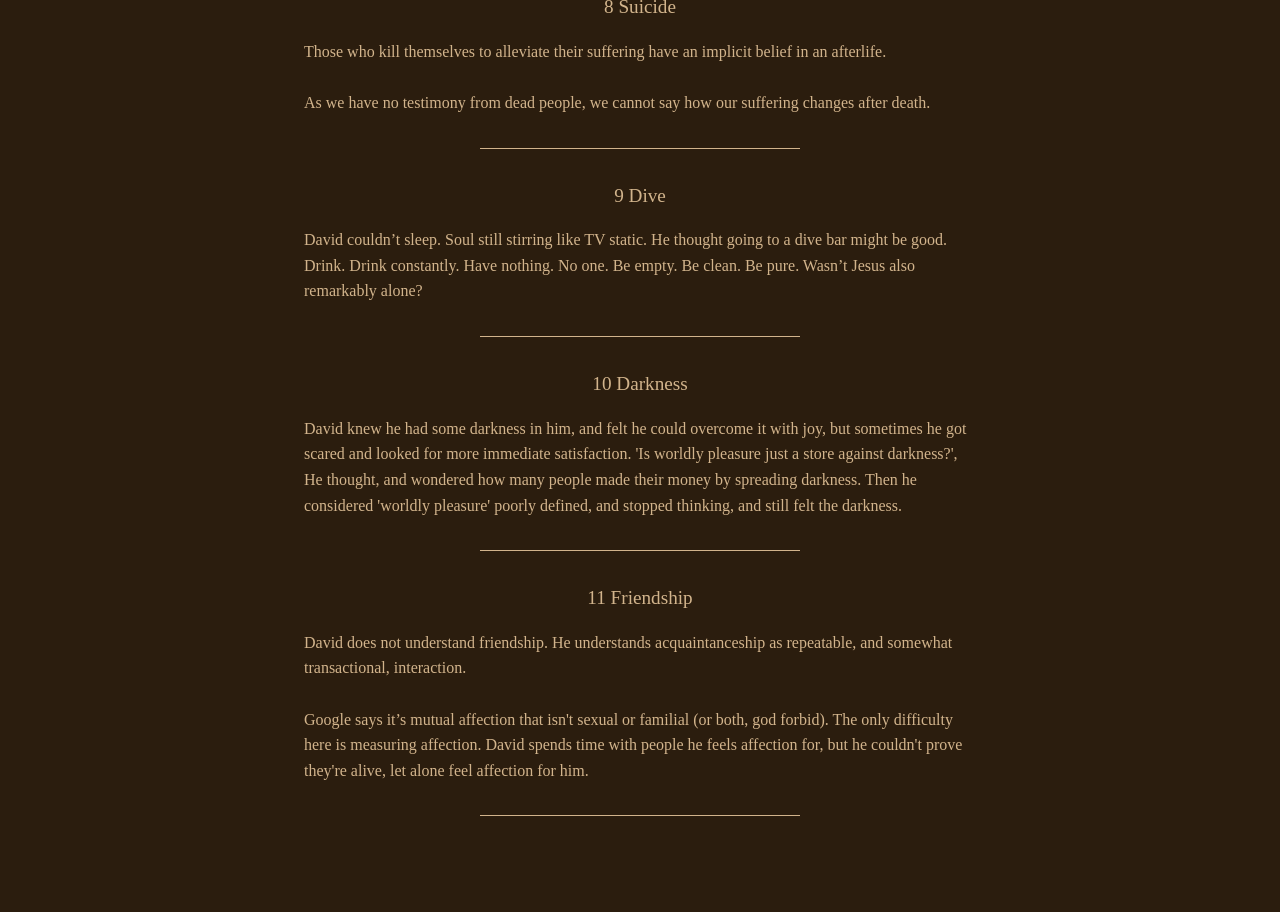
==== commit 6e2f71de: "edit" ====
--- a/book.html
+++ b/book.html
@@ -6,7 +6,7 @@
     <title>Hard Sacks - vitrlis</title>
     <link rel="stylesheet" href="style.css">
 </head>
-<body class="sub-page">
+<body class="sub-page ">
     <div class="site-header">
         <a href="index.html"><h3>vitrlis</h3></a>
     </div>
@@ -18,17 +18,107 @@
         <div class="chapters">
 
             <div class="chapter">
-                <h5 class="chapter-title">Chapter I: The Beginning</h5>
-                <div class="text-content">It was a dark and stormy night.
-The sacks were hard, the road was long.
-Whitespace     is     preserved.</div>
+                <h5 class="chapter-title">1 Idiot</h5>
+                <div class="text-content">David was walking down the street. 
+
+He isn’t sure exactly what that meant, or how meaning had anything to do with it. But that’s what he was doing, and it’s what he’d tell people he was doing, if they asked, though they probably wouldn’t expect that response so he probably wouldn’t actually say that. In fact, he isn’t sure why this inner dialogue would enter and entertain his forward locomoting brain. Either way, he let it get a hold of him. Perhaps he let the idea of it getting a hold of him get a hold of him. It’s probably a pathology, being stuck on a low-level thought, and deciding to stay there. Nobody would suggest he stay there, but he was not a piano key, and he felt the need to prove that to himself. This mildly neurotic listlessness probably started when he was 14 and had realised that he couldn’t stop time.
+
+At this point, whatever this was that his brain was doing became so dull that he began to look at the colours surrounding (and at times flanking and ambushing) him. He also noticed
+shapes, reflections, patterns, and he noticed that he noticed them; whatever that meant. He also noticed people, and their faces, and their entire existence distilled into a sub-second image. An image that was only the roughest of outlines and more filled-in by him than expressed by them. Unless, of course, they were attractive, because then he’d leave the filling-in to them. Lucky bastards.
+
+He knew this mental landscape was bizarre and maybe borderline pathological (and that’s what scared him) so he tried to find comfort in concretely outlining what he was doing. As if he didn’t already know. As if every behaviour wasn’t a node in a half-hierarchical web. He did not find comfort in rebuking himself for being an idiot. But still, his inability to discard irrelevant thoughts and think (or do) something productive instead made him so dejected that he wanted to cry and bang his head into the nearest wall; ideally a smooth wall so that it wouldn’t hurt but God would still get the message.
+
+He took out his keys, stood still and stared at them for a second, realised he couldn’t tap into his office with his keys, put them back, and took out his keycard. “Hopefully no one attractive saw that.”, he thought.
+
+God saw it.</div>
                 <hr class="chapter-divider">
             </div>
 
             <div class="chapter">
-                <h5 class="chapter-title">Chapter II: The Middle</h5>
-                <div class="text-content">The sacks got harder.
-The road got longer.</div>
+                <h5 class="chapter-title">2 Art</h5>
+                <div class="text-content">Art is a difficult thing to articulate.
+
+David was not an artist. In fact, David didn't like artists because he thought they were vampires because vampires are often enthusiastic about art and aesthetics. But most people know that vampires are actually posers in the art world. 
+
+Posers are those people who try to be artists but aren't because they believe more in themselves than The Lord. 
+
+Another way to spot a poser is by their distasteful habit of saying something almost deep but then immediately following it by some kitschy and stupid remark that suggests that neither they nor their compatriots know how to integrate the almost deep thing into the rest of their lives. The artist would avoid shows of intelligence. 
+
+David was not an artist or a poser, he was just mediocre and sometimes that made him want to cry. Whether or not he cried, he still wasn't entirely sure of what to do in light of his limitations. He had grand ideas, but the implementability of them was not guaranteed by a lesser man like him. Constructing a memorable set of heuristics based on common sense and what he understood to be the best science at the time was his best attempt to create an environment where he might do something great, but the rest would be luck.</div>
+                <hr class="chapter-divider">
+            </div>
+
+            <div class="chapter">
+                <h5 class="chapter-title">3 Train</h5>
+                <div class="text-content">Eating a sandwich on a half busy tube is a pretty strange experience. David had a coffee, the most acceptable food item on a train. How could you possibly be a pariah if you're participating in the social game by buying a coffee? 
+
+Unfortunately, there's a sort of dinge the tube puts on all recent purchases within it's walls, like they're the vain vestiges of a better time. In this sense, David felt like an aristocrat, and touched his neck.
+
+But at the same time he knew no one there cared about him because, rather than a unified community, the tube is a collection of individuals, like an archipelago.</div>
+                <hr class="chapter-divider">
+            </div>
+
+            <div class="chapter">
+                <h5 class="chapter-title">4 Photo</h5>
+                <div class="text-content">Seeing people take pictures has a profound impact on David. A picture is a distillation of an experience into one aesthetic. It's an answer to the implicit anxiety of events, because it says what an event is, at least visually, dispelling ambiguity. 
+
+David thinks people cannot absorb the aesthetics of their environment via the osmosis of selfies (or any other means), and just look vain when they try. People who find their place in the aesthetic of an environment may be photographed. Candids are best. Maybe that's why Jesus never wrote anything down. The author is suddenly feeling self-conscious.</div>
+                <hr class="chapter-divider">
+            </div>
+
+            <div class="chapter">
+                <h5 class="chapter-title">5 Cain</h5>
+                <div class="text-content">Imagine a hammer, head scratched, speckled with micro fragments of scrapped metal, repeatedly pulverizing a head into the floor. Now look at the moment just before when the cold, speckled metal makes that first, final, and crisp contact with one's temple.  Add to that the audio of metal scraping on metal, and the pain of chipped teeth scraping on metal. 
+
+That was David's anxiety. 
+
+Imagine that scene as a distillation of the dim sense of hatred he sometimes felt for the world. A hatred that would stick in his throat and darken his countenance. 
+
+This feeling is often a sign of sugar withdrawal.</div>
+                <hr class="chapter-divider">
+            </div>
+
+            <div class="chapter">
+                <h5 class="chapter-title">6 Books</h5>
+                <div class="text-content">Books are a pointer to thought. But thought is elusive and comes from something like divine inspiration. Is the archetype of the well-read individual a precursor to the prophet?</div>
+                <hr class="chapter-divider">
+            </div>
+
+            <div class="chapter">
+                <h5 class="chapter-title">7 The Second Sex</h5>
+                <div class="text-content">David doesn't last very long. 
+
+But in his brave pursuit of egalitarianism he's determined to ensure she finishes. He's found 3 methods so far. The first is oral. The second is oral, then sex. The third, and riskiest, is only sex.  Either way, David noticed that sex is split into her part, then his part. 
+
+His is the second sex.</div>
+                <hr class="chapter-divider">
+            </div>
+
+            <div class="chapter">
+                <h5 class="chapter-title">8 Suicide</h5>
+                <div class="text-content">Those who kill themselves to alleviate their suffering have an implicit belief in an afterlife.
+
+As we have no testimony from dead people, we cannot say how our suffering changes after death.</div>
+                <hr class="chapter-divider">
+            </div>
+
+            <div class="chapter">
+                <h5 class="chapter-title">9 Dive</h5>
+                <div class="text-content">David couldn’t sleep. Soul still stirring like TV static. He thought going to a dive bar might be good. Drink. Drink constantly. Have nothing. No one. Be empty. Be clean. Be pure. Wasn’t Jesus also remarkably alone?</div>
+                <hr class="chapter-divider">
+            </div>
+
+            <div class="chapter">
+                <h5 class="chapter-title">10 Darkness</h5>
+                <div class="text-content">David knew he had some darkness in him, and felt he could overcome it with joy, but sometimes he got scared and looked for more immediate satisfaction. 'Is worldly pleasure just a store against darkness?', He thought, and wondered how many people made their money by spreading darkness. Then he considered 'worldly pleasure' poorly defined, and stopped thinking, and still felt the darkness.</div>
+                <hr class="chapter-divider">
+            </div>
+
+            <div class="chapter">
+                <h5 class="chapter-title">11 Friendship</h5>
+                <div class="text-content">David does not understand friendship. He understands acquaintanceship as repeatable, and somewhat transactional, interaction.
+
+Google says it’s mutual affection that isn't sexual or familial (or both, god forbid). The only difficulty here is measuring affection. David spends time with people he feels affection for, but he couldn't prove they're alive, let alone feel affection for him.</div>
                 <hr class="chapter-divider">
             </div>
 
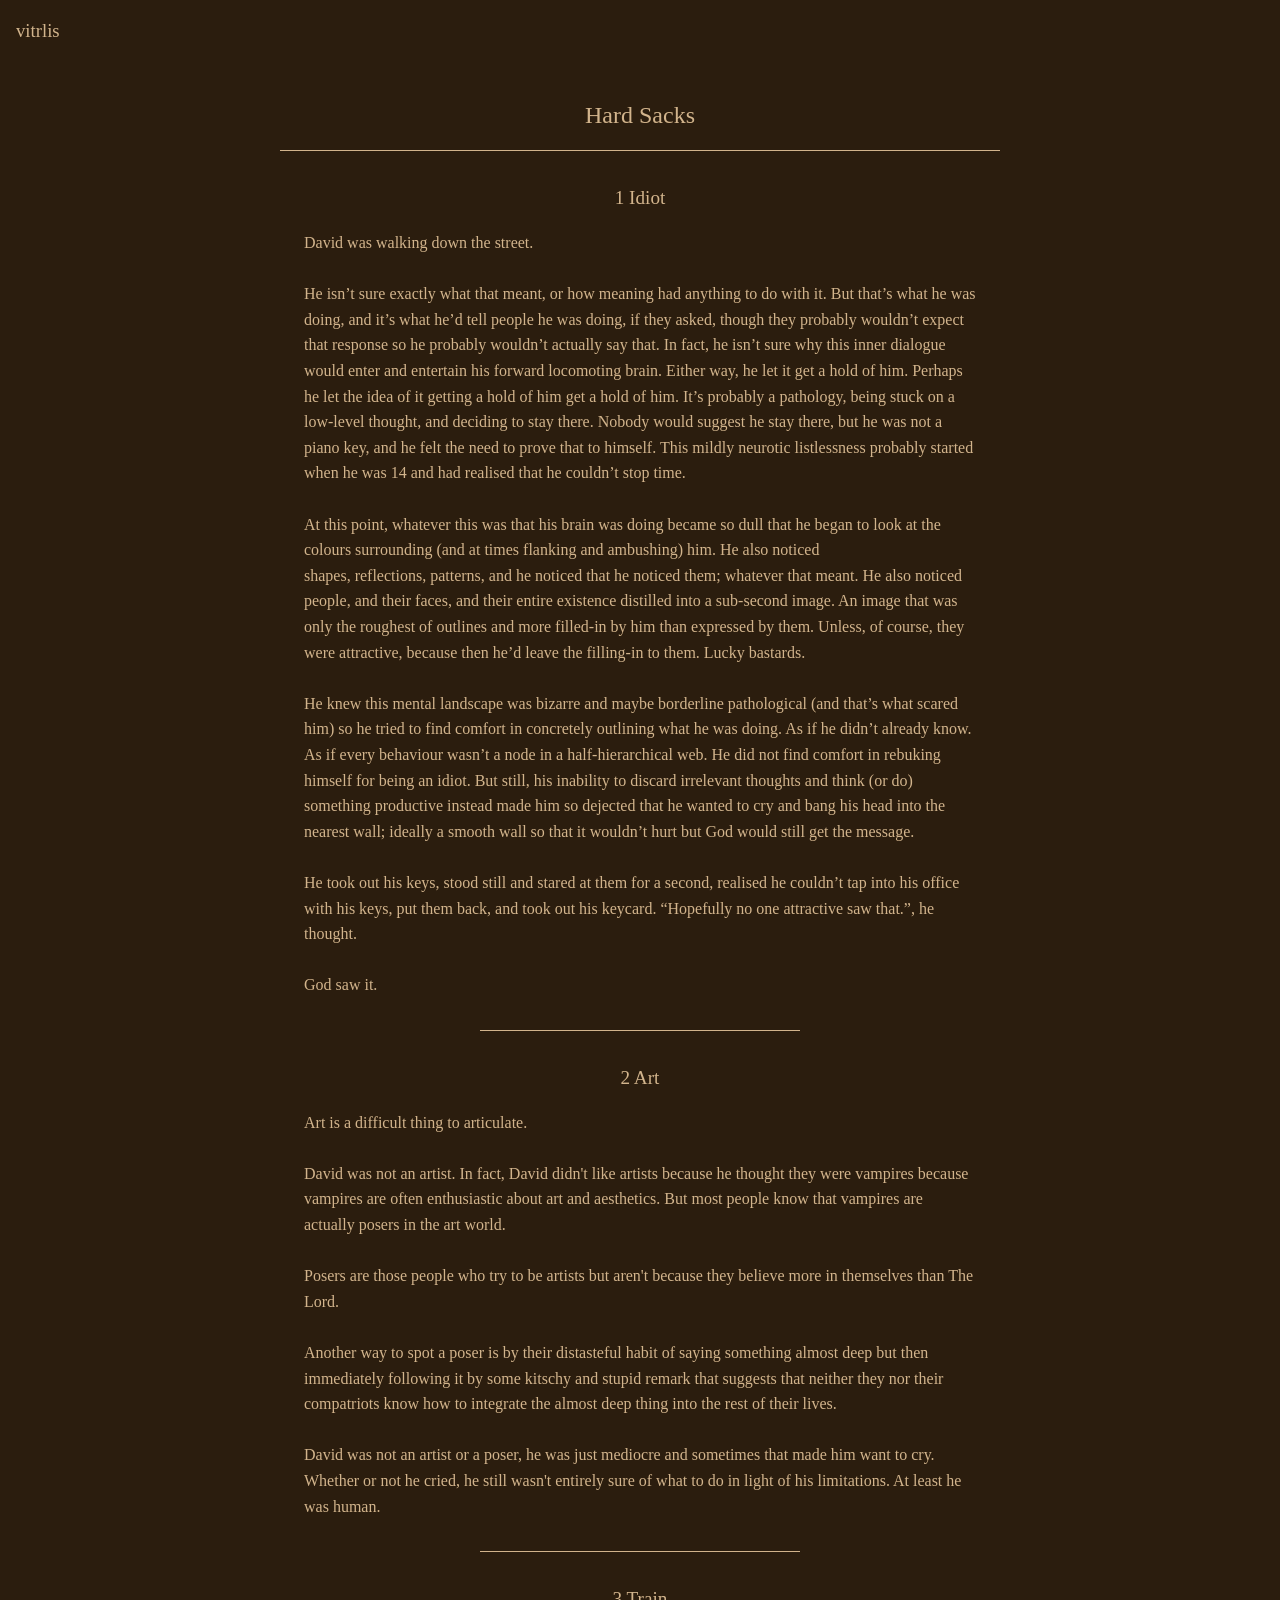
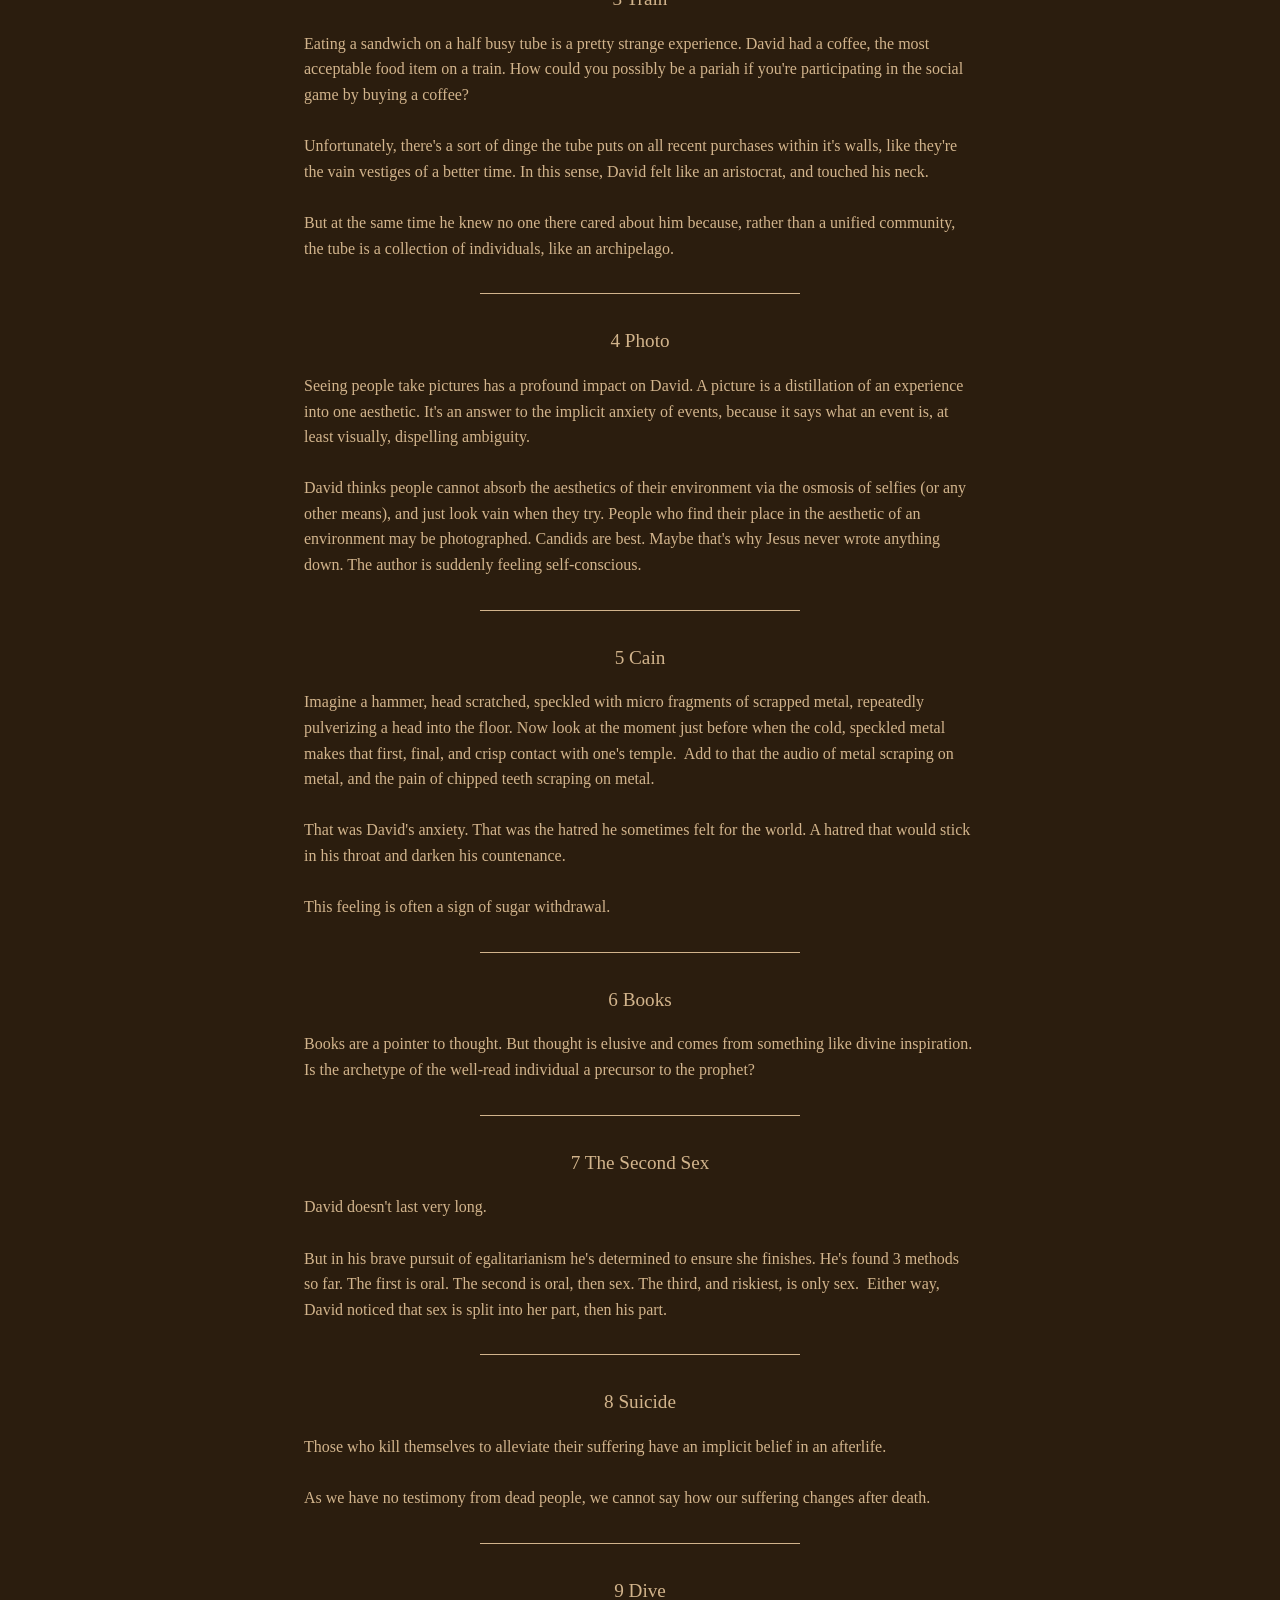
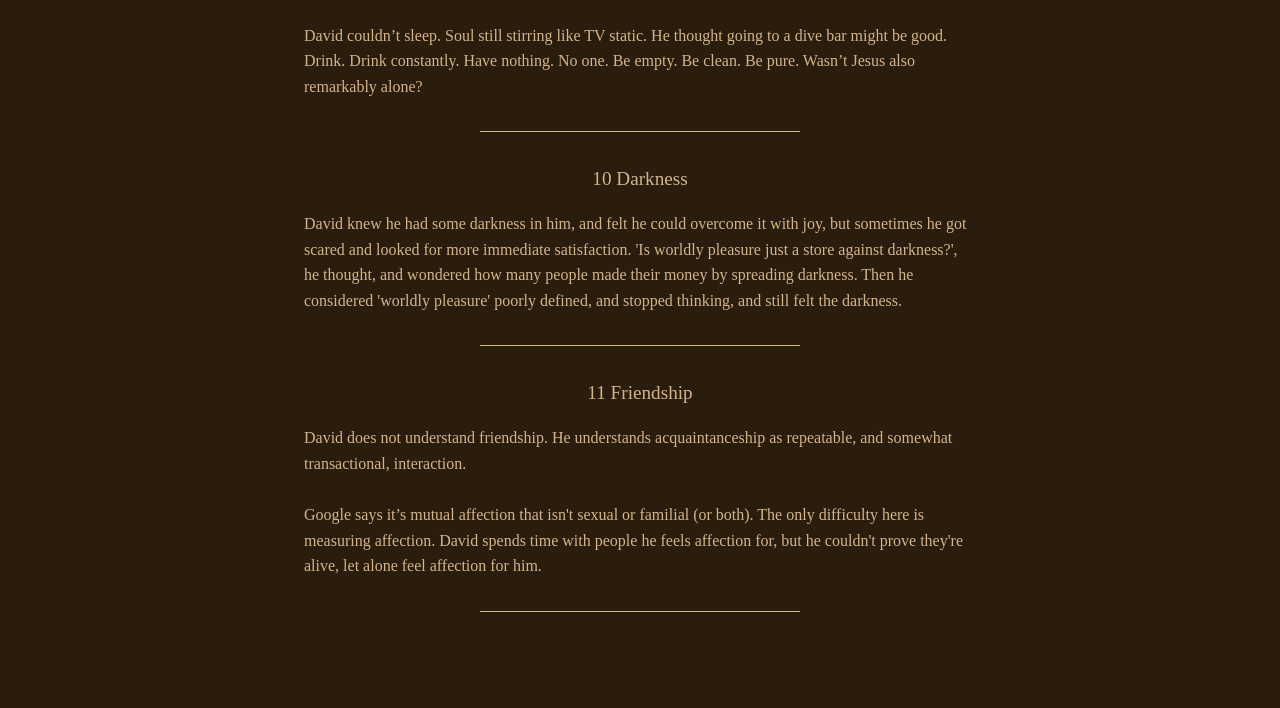
==== commit 07620e4d: "some edits" ====
--- a/book.html
+++ b/book.html
@@ -42,9 +42,9 @@
 
 Posers are those people who try to be artists but aren't because they believe more in themselves than The Lord. 
 
-Another way to spot a poser is by their distasteful habit of saying something almost deep but then immediately following it by some kitschy and stupid remark that suggests that neither they nor their compatriots know how to integrate the almost deep thing into the rest of their lives. The artist would avoid shows of intelligence. 
+Another way to spot a poser is by their distasteful habit of saying something almost deep but then immediately following it by some kitschy and stupid remark that suggests that neither they nor their compatriots know how to integrate the almost deep thing into the rest of their lives.
 
-David was not an artist or a poser, he was just mediocre and sometimes that made him want to cry. Whether or not he cried, he still wasn't entirely sure of what to do in light of his limitations. He had grand ideas, but the implementability of them was not guaranteed by a lesser man like him. Constructing a memorable set of heuristics based on common sense and what he understood to be the best science at the time was his best attempt to create an environment where he might do something great, but the rest would be luck.</div>
+David was not an artist or a poser, he was just mediocre and sometimes that made him want to cry. Whether or not he cried, he still wasn't entirely sure of what to do in light of his limitations. At least he was human.</div>
                 <hr class="chapter-divider">
             </div>
 
@@ -70,9 +70,7 @@
                 <h5 class="chapter-title">5 Cain</h5>
                 <div class="text-content">Imagine a hammer, head scratched, speckled with micro fragments of scrapped metal, repeatedly pulverizing a head into the floor. Now look at the moment just before when the cold, speckled metal makes that first, final, and crisp contact with one's temple.  Add to that the audio of metal scraping on metal, and the pain of chipped teeth scraping on metal. 
 
-That was David's anxiety. 
-
-Imagine that scene as a distillation of the dim sense of hatred he sometimes felt for the world. A hatred that would stick in his throat and darken his countenance. 
+That was David's anxiety. That was the hatred he sometimes felt for the world. A hatred that would stick in his throat and darken his countenance. 
 
 This feeling is often a sign of sugar withdrawal.</div>
                 <hr class="chapter-divider">
@@ -88,9 +86,7 @@
                 <h5 class="chapter-title">7 The Second Sex</h5>
                 <div class="text-content">David doesn't last very long. 
 
-But in his brave pursuit of egalitarianism he's determined to ensure she finishes. He's found 3 methods so far. The first is oral. The second is oral, then sex. The third, and riskiest, is only sex.  Either way, David noticed that sex is split into her part, then his part. 
-
-His is the second sex.</div>
+But in his brave pursuit of egalitarianism he's determined to ensure she finishes. He's found 3 methods so far. The first is oral. The second is oral, then sex. The third, and riskiest, is only sex.  Either way, David noticed that sex is split into her part, then his part.</div>
                 <hr class="chapter-divider">
             </div>
 
@@ -110,7 +106,7 @@
 
             <div class="chapter">
                 <h5 class="chapter-title">10 Darkness</h5>
-                <div class="text-content">David knew he had some darkness in him, and felt he could overcome it with joy, but sometimes he got scared and looked for more immediate satisfaction. 'Is worldly pleasure just a store against darkness?', He thought, and wondered how many people made their money by spreading darkness. Then he considered 'worldly pleasure' poorly defined, and stopped thinking, and still felt the darkness.</div>
+                <div class="text-content">David knew he had some darkness in him, and felt he could overcome it with joy, but sometimes he got scared and looked for more immediate satisfaction. 'Is worldly pleasure just a store against darkness?', he thought, and wondered how many people made their money by spreading darkness. Then he considered 'worldly pleasure' poorly defined, and stopped thinking, and still felt the darkness.</div>
                 <hr class="chapter-divider">
             </div>
 
@@ -118,7 +114,7 @@
                 <h5 class="chapter-title">11 Friendship</h5>
                 <div class="text-content">David does not understand friendship. He understands acquaintanceship as repeatable, and somewhat transactional, interaction.
 
-Google says it’s mutual affection that isn't sexual or familial (or both, god forbid). The only difficulty here is measuring affection. David spends time with people he feels affection for, but he couldn't prove they're alive, let alone feel affection for him.</div>
+Google says it’s mutual affection that isn't sexual or familial (or both). The only difficulty here is measuring affection. David spends time with people he feels affection for, but he couldn't prove they're alive, let alone feel affection for him.</div>
                 <hr class="chapter-divider">
             </div>
 
--- a/style.css
+++ b/style.css
@@ -86,4 +86,12 @@
 .poems-page .text-content,
 .visions-page .text-content {
   text-align: center;
+  margin-left: 0;
+  margin-right: 0;
 }
+
+.poem-body {
+  display: inline-block;
+  text-align: left;
+  white-space: pre-wrap;
+}
